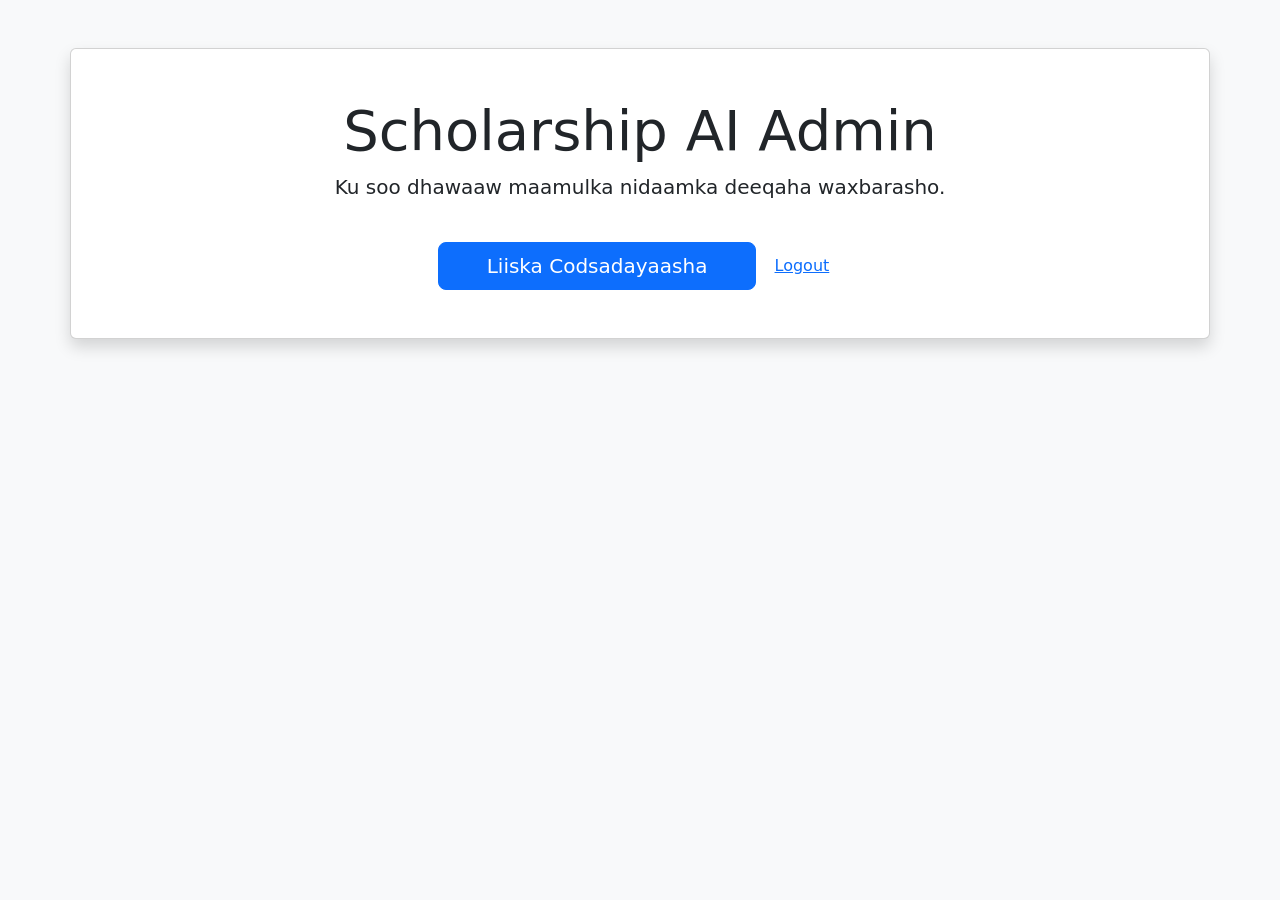
==== templates/index.html @ 8ad74e2b "Initial upload of scholarship system" ====
<!DOCTYPE html>
<html>
<head>
    <link href="https://cdn.jsdelivr.net/npm/bootstrap@5.3.0/dist/css/bootstrap.min.css" rel="stylesheet">
</head>

<body class="bg-light p-5">
    <div class="container text-center card p-5 shadow">
        <h1 class="display-4">Scholarship AI Admin</h1>
        <p class="lead">Ku soo dhawaaw maamulka nidaamka deeqaha waxbarasho.</p>
        <div class="mt-4">
            <a href="/admin" class="btn btn-primary btn-lg px-5">Liiska Codsadayaasha</a>
            <a href="/" class="btn btn-link">Logout</a>
        </div>
    </div>
</body>
</html>
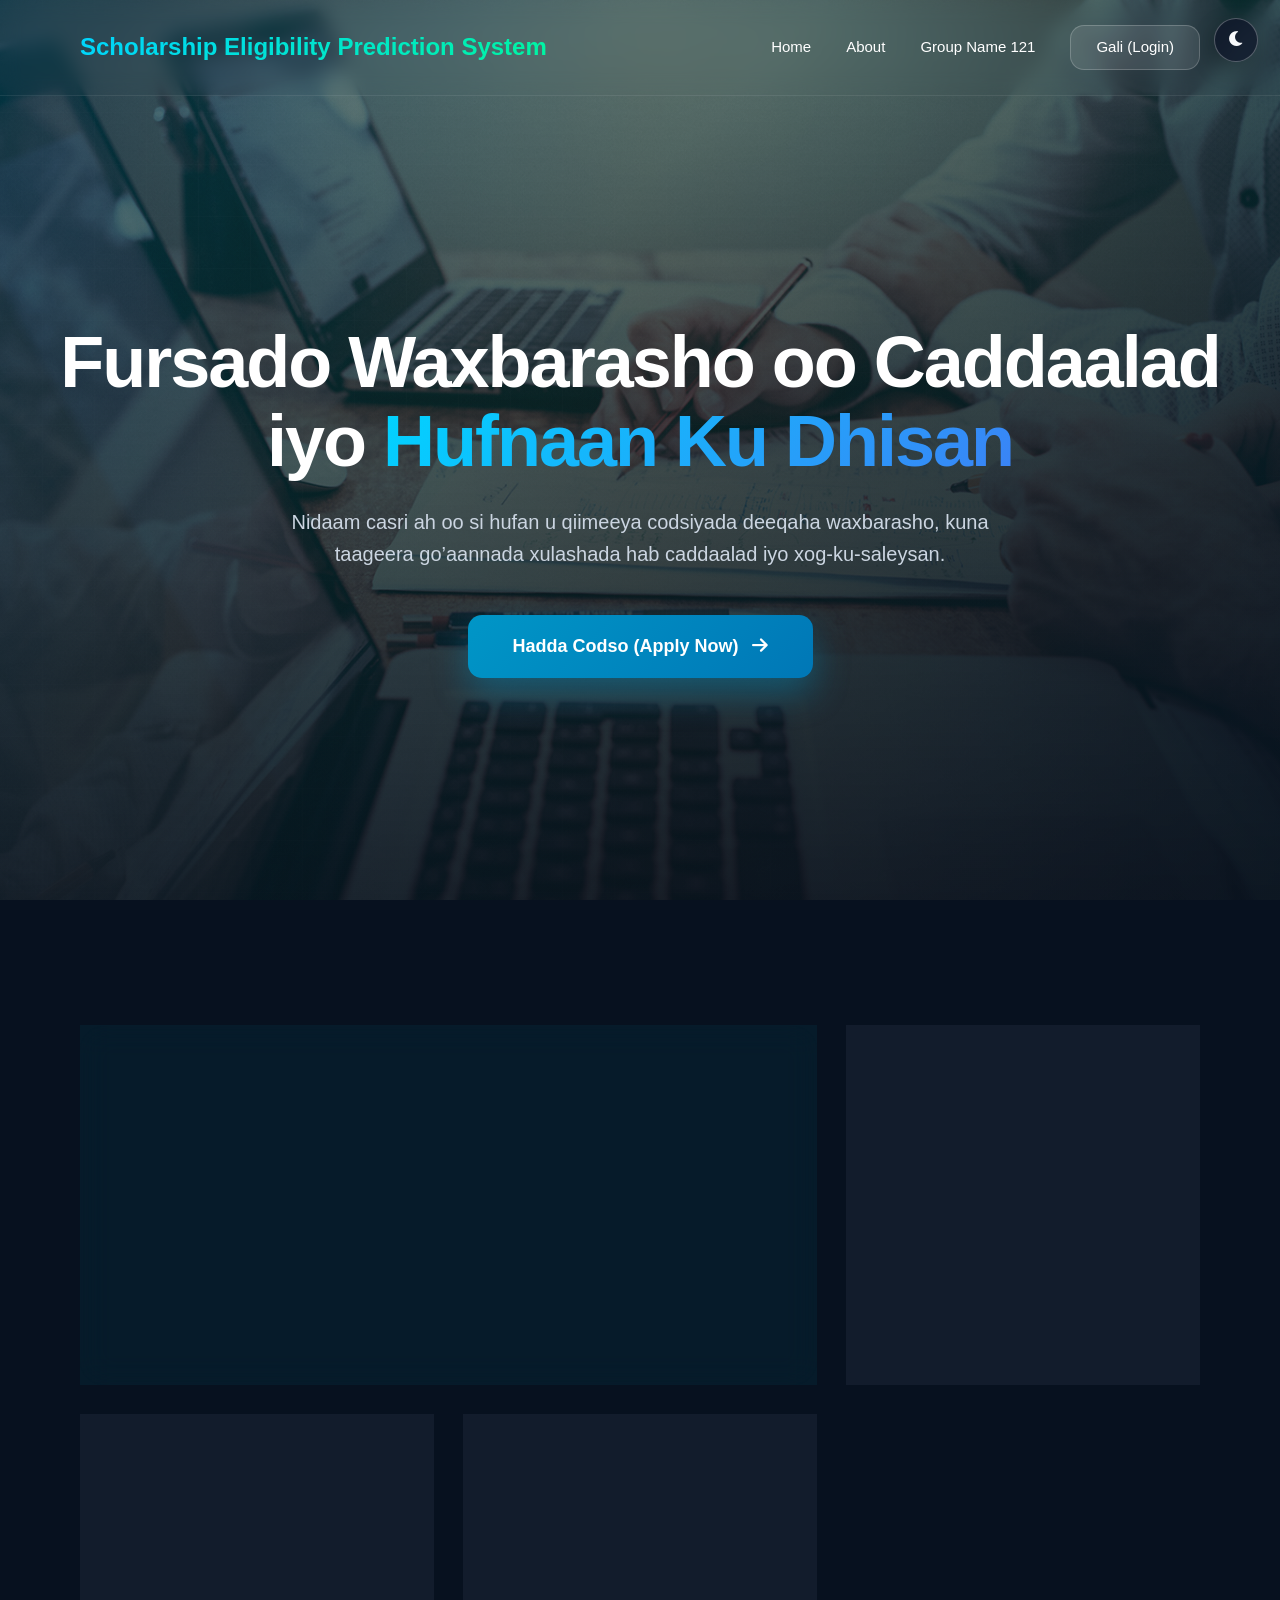
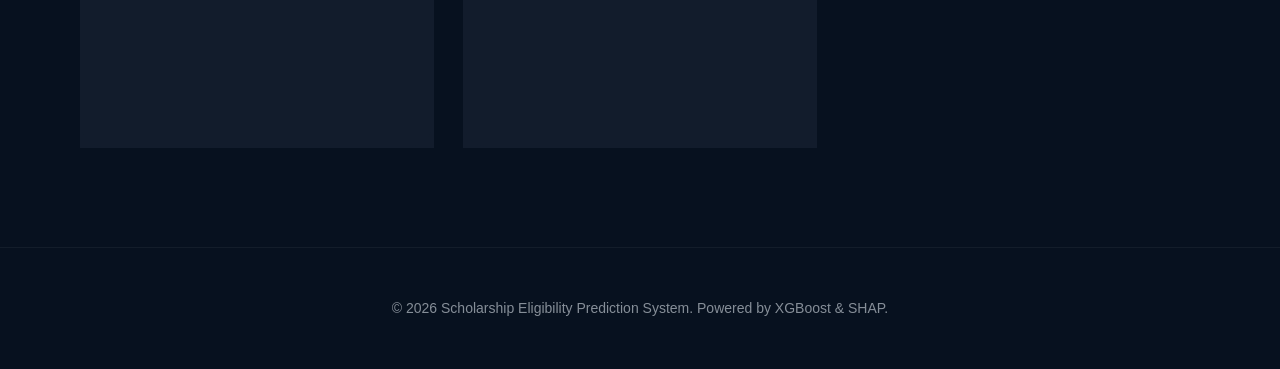
==== commit cce364d5: "Cusboonaysiin koodhka ah" ====
--- a/templates/index.html
+++ b/templates/index.html
@@ -1,17 +1,254 @@
-<!DOCTYPE html>
-<html>
+﻿<!DOCTYPE html>
+<html lang="so">
 <head>
+    <meta charset="UTF-8">
+    <meta name="viewport" content="width=device-width, initial-scale=1.0">
+    <title>Scholarship Machine Learning - Fairness</title>
     <link href="https://cdn.jsdelivr.net/npm/bootstrap@5.3.0/dist/css/bootstrap.min.css" rel="stylesheet">
+    <link rel="stylesheet" href="https://cdnjs.cloudflare.com/ajax/libs/font-awesome/6.0.0/css/all.min.css">
+    <style>
+        html { scroll-behavior: smooth; }
+        * { margin: 0; padding: 0; box-sizing: border-box; font-family: 'Inter', sans-serif; }
+        body {
+            background: #060c18;
+            background-image: url('/static/dashboard_bg.jpg');
+            background-size: cover;
+            background-position: center;
+            background-attachment: fixed;
+            color: white;
+            overflow-x: hidden;
+        }
+        body::before {
+            content: '';
+            position: fixed; inset: 0; z-index: -1;
+            background: rgba(6, 12, 24, 0.85);
+        }
+
+        /* NAVIGATION */
+        nav {
+            padding: 25px 80px;
+            display: flex;
+            justify-content: space-between;
+            align-items: center;
+            backdrop-filter: blur(10px);
+            position: sticky;
+            top: 0;
+            z-index: 1000;
+        }
+        .logo { font-size: 24px; font-weight: 800; background: linear-gradient(135deg, #00d4ff, #00f5a0); -webkit-background-clip: text; -webkit-text-fill-color: transparent; }
+        .nav-links {
+            display: flex;
+            align-items: center;
+            gap: 35px;
+            position: relative;
+        }
+        .nav-links a,
+        .names-toggle {
+            color: white;
+            text-decoration: none;
+            font-weight: 500;
+            transition: 0.3s;
+            font-size: 15px;
+        }
+        .nav-links a:hover,
+        .names-toggle:hover { color: #00d4ff; }
+        .btn-login { background: rgba(255, 255, 255, 0.1); padding: 10px 25px; border-radius: 30px; border: 1px solid rgba(255, 255, 255, 0.2); }
+        .names-menu {
+            position: relative;
+        }
+        .names-toggle {
+            border: 0;
+            background: transparent;
+            cursor: pointer;
+            padding: 0;
+        }
+        .names-panel {
+            position: absolute;
+            right: 0;
+            top: 38px;
+            min-width: 230px;
+            padding: 16px;
+            border-radius: 14px;
+            border: 1px solid rgba(0, 212, 255, 0.25);
+            background: rgba(6, 12, 24, 0.94);
+            box-shadow: 0 18px 45px rgba(0, 0, 0, 0.35);
+            opacity: 0;
+            visibility: hidden;
+            transform: translateY(-8px);
+            transition: 0.25s ease;
+        }
+        .names-menu.is-open .names-panel {
+            opacity: 1;
+            visibility: visible;
+            transform: translateY(0);
+        }
+        .names-panel h4 {
+            color: #00d4ff;
+            font-size: 14px;
+            font-weight: 800;
+            margin-bottom: 10px;
+        }
+        .names-panel ul {
+            list-style: none;
+            margin: 0;
+            padding: 0;
+        }
+        .names-panel li {
+            display: flex;
+            align-items: center;
+            gap: 10px;
+            color: #e2e8f0;
+            font-size: 15px;
+            font-weight: 600;
+            padding: 8px 0;
+            border-top: 1px solid rgba(255, 255, 255, 0.08);
+        }
+        .names-panel li::before {
+            font-family: "Font Awesome 6 Free";
+            font-weight: 900;
+            font-size: 13px;
+        }
+        .names-panel li.member-male::before {
+            content: "\f183";
+            color: #00d4ff;
+        }
+        .names-panel li.member-female::before {
+            content: "\f182";
+            color: #f472b6;
+        }
+
+        /* HERO SECTION */
+        .hero {
+            height: 90vh;
+            display: flex;
+            flex-direction: column;
+            justify-content: center;
+            align-items: center;
+            text-align: center;
+            padding: 0 20px;
+        }
+        .hero h1 { font-size: 72px; font-weight: 900; margin-bottom: 25px; line-height: 1.1; letter-spacing: -2px; }
+        .hero h1 span { background: linear-gradient(135deg, #00d4ff 0%, #3b82f6 100%); -webkit-background-clip: text; -webkit-text-fill-color: transparent; }
+        .hero p { font-size: 20px; color: #cbd5e1; max-width: 700px; margin-bottom: 45px; line-height: 1.6; }
+        
+        .btn-main { 
+            background: linear-gradient(135deg, #0096c7 0%, #0077b6 100%); 
+            color: white; padding: 18px 45px; 
+            border-radius: 40px; text-decoration: none; 
+            font-weight: 700; font-size: 18px;
+            box-shadow: 0 15px 35px rgba(0, 150, 199, 0.4);
+            transition: 0.4s;
+        }
+        .btn-main:hover { transform: translateY(-5px); box-shadow: 0 20px 45px rgba(0, 150, 199, 0.6); color: white; }
+
+        /* FEATURES */
+        .features {
+            padding: 100px 80px;
+            display: grid;
+            grid-template-columns: repeat(auto-fit, minmax(300px, 1fr));
+            gap: 30px;
+        }
+        .f-card {
+            background: rgba(30, 41, 59, 0.5);
+            backdrop-filter: blur(15px);
+            padding: 40px;
+            border-radius: 24px;
+            border: 1px solid rgba(255, 255, 255, 0.1);
+            transition: 0.4s ease;
+        }
+        .f-card:hover { transform: translateY(-10px); border-color: rgba(0, 212, 255, 0.4); background: rgba(30, 41, 59, 0.7); }
+        .f-card i { font-size: 40px; margin-bottom: 25px; background: linear-gradient(135deg, #00d4ff, #00f5a0); -webkit-background-clip: text; -webkit-text-fill-color: transparent; }
+        .f-card h3 { font-size: 22px; font-weight: 700; margin-bottom: 15px; }
+        .f-card p { color: #94a3b8; line-height: 1.6; }
+
+        /* FOOTER */
+        footer { padding: 50px 80px; border-top: 1px solid rgba(255, 255, 255, 0.05); text-align: center; color: #64748b; font-size: 14px; }
+
+        @media (max-width: 768px) {
+            nav { padding: 20px; }
+            .nav-links { display: none; }
+            .hero h1 { font-size: 48px; }
+            .features { padding: 50px 20px; }
+        }
+    </style>
+    <link rel="stylesheet" href="/static/app_background.css">
+    <link rel="stylesheet" href="/static/theme.css">
+    <script src="/static/theme.js" defer></script>
 </head>
-
-<body class="bg-light p-5">
-    <div class="container text-center card p-5 shadow">
-        <h1 class="display-4">Scholarship AI Admin</h1>
-        <p class="lead">Ku soo dhawaaw maamulka nidaamka deeqaha waxbarasho.</p>
-        <div class="mt-4">
-            <a href="/admin" class="btn btn-primary btn-lg px-5">Liiska Codsadayaasha</a>
-            <a href="/" class="btn btn-link">Logout</a>
-        </div>
-    </div>
+<body>
+
+    <nav>
+        <div class="logo">Scholarship Eligibility Prediction System</div>
+        <div class="nav-links">
+            <a href="/">Home</a>
+            <a href="#about-section">About</a>
+            <div class="names-menu">
+                <button class="names-toggle" type="button" aria-expanded="false" aria-controls="names-panel">Group Name 121</button>
+                <div class="names-panel" id="names-panel">
+                    <h4>Group Name 121</h4>
+                    <ul>
+                        <li class="member-male">Burhan Kassim Awow</li>
+                        <li class="member-female">Warda Muhiyadin Mohamed</li>
+                        <li class="member-male">Ibrahim Abukar Osman</li>
+                        <li class="member-female">Salma Ali Hassan</li>
+                    </ul>
+                </div>
+            </div>
+            <a href="/login" class="btn-login">Gali (Login)</a>
+        </div>
+    </nav>
+
+    <section class="hero">
+        <h1>Fursado Waxbarasho oo Caddaalad<br>iyo <span>Hufnaan Ku Dhisan</span></h1>
+        <p>Nidaam casri ah oo si hufan u qiimeeya codsiyada deeqaha waxbarasho, kuna taageera go’aannada xulashada hab caddaalad iyo xog-ku-saleysan.
+</p>
+        <a href="/signup" class="btn-main">Hadda Codso (Apply Now) <i class="fas fa-arrow-right ms-2"></i></a>
+    </section>
+
+    <section class="features" id="about-section" style="padding-top: 120px;">
+        <div class="f-card" style="grid-column: span 2; background: rgba(0, 212, 255, 0.05); border-color: rgba(0, 212, 255, 0.2);">
+            <i class="fas fa-info-circle"></i>
+            <h3>Ku Saabsan Nidaamka (About)</h3>
+            <p style="font-size: 16px; color: #cbd5e1;">Nidaamkani wuxuu hubinayaa in codsiyada deeqaha waxbarasho loo qiimeeyo si caddaalad iyo hufnaan leh. Waxa uu tixgelinayaa waxqabadka waxbarasho iyo xaaladda dhaqaale, si loo aqoonsado ardayda u qalanta iyo kuwa sida weyn ugu baahan taageerada.
+</p>
+        </div>
+        <div class="f-card">
+            <i class="fas fa-robot"></i>
+            <h3>Qiimeyn Ku Salaysan Xog</h3>
+            <p>Nidaamku wuxuu falanqeeyaa xogta codsiga si uu u bixiyo qiimeyn ku saleysan xogta, halka go’aanka ugu dambeeya lagu saleeyo xeerarka iyo shuruudaha deeqda waxbarasho.
+</p>
+        </div>
+        <div class="f-card">
+            <i class="fas fa-brain"></i>
+            <h3>Nidaamka Qiimeynta Codsiga</h3>
+            <p>Waxa uu falanqeeyaa xogta waxbarashada iyo xaaladda dhaqaale ee codsadaha si uu u qiimeeyo u-qalmitaanka deeqda waxbarasho.</p>
+        </div>
+        <div class="f-card">
+            <i class="fas fa-eye"></i>
+            <h3>Hufnaan Buuxda (Transparency)</h3>
+            <p>Nidaamku wuxuu soo bandhigayaa sababaha iyo xogaha muhiimka ah ee saameeyay natiijada qiimeynta codsiga.
+.</p>
+        </div>
+    </section>
+
+    <footer>
+        &copy; 2026 Scholarship Eligibility Prediction System. Powered by XGBoost & SHAP.
+    </footer>
+    <script>
+        const namesMenu = document.querySelector('.names-menu');
+        const namesToggle = document.querySelector('.names-toggle');
+
+        namesToggle.addEventListener('click', function () {
+            const isOpen = namesMenu.classList.toggle('is-open');
+            namesToggle.setAttribute('aria-expanded', isOpen);
+        });
+
+        document.addEventListener('click', function (event) {
+            if (!namesMenu.contains(event.target)) {
+                namesMenu.classList.remove('is-open');
+                namesToggle.setAttribute('aria-expanded', 'false');
+            }
+        });
+    </script>
 </body>
-</html>+</html>
--- a/static/app_background.css
+++ b/static/app_background.css
@@ -0,0 +1,112 @@
+body {
+    background-color: #07111f !important;
+    background-image:
+        linear-gradient(135deg, rgba(0, 150, 199, 0.30), rgba(16, 185, 129, 0.14) 38%, rgba(15, 23, 42, 0.82) 100%),
+        linear-gradient(rgba(255, 255, 255, 0.035) 1px, transparent 1px),
+        linear-gradient(90deg, rgba(255, 255, 255, 0.035) 1px, transparent 1px),
+        url('/static/dashboard_bg1.jpg') !important;
+    background-size: cover, 52px 52px, 52px 52px, cover !important;
+    background-position: center, center, center, center !important;
+    background-attachment: fixed, fixed, fixed, fixed !important;
+}
+
+
+body::before {
+    background:
+        linear-gradient(180deg, rgba(6, 12, 24, 0.50), rgba(6, 12, 24, 0.82)),
+        linear-gradient(90deg, rgba(0, 212, 255, 0.10), rgba(245, 158, 11, 0.08), rgba(16, 185, 129, 0.10)) !important;
+}
+
+.glass-card,
+.form-card,
+.app-card,
+.table-box,
+.card,
+.welcome-card,
+.section-panel,
+.metric-card {
+    box-shadow: 0 24px 70px rgba(0, 0, 0, 0.34), 0 1px 0 rgba(255, 255, 255, 0.05) inset !important;
+}
+
+nav,
+.navbar,
+.sidebar {
+    border-bottom: 1px solid rgba(255, 255, 255, 0.08) !important;
+}
+
+.btn,
+.btn-main,
+.btn-login,
+.btn-signup,
+.btn-next,
+.btn-prev,
+.btn-submit,
+.action-btn,
+.btn-apply,
+.btn-custom,
+.btn-view {
+    border-radius: 14px !important;
+    letter-spacing: 0 !important;
+}
+
+input,
+select,
+textarea {
+    border-radius: 12px !important;
+}
+
+.f-card,
+.faculty-card,
+.glass-card,
+.form-card,
+.table-box,
+.section-panel,
+.metric-card,
+.app-card {
+    border-color: rgba(255, 255, 255, 0.12) !important;
+}
+
+.f-card:hover,
+.faculty-card:hover,
+.app-card:hover,
+.card:hover {
+    transform: translateY(-6px) !important;
+}
+
+.page-brand,
+footer {
+    color: rgba(226, 232, 240, 0.58) !important;
+}
+
+@media (max-width: 768px) {
+    body {
+        background-attachment: scroll, scroll, scroll, scroll !important;
+    }
+
+    .hero {
+        min-height: 82vh !important;
+        height: auto !important;
+        padding: 96px 18px 54px !important;
+    }
+
+    .hero h1 {
+        font-size: clamp(40px, 12vw, 58px) !important;
+        line-height: 1.06 !important;
+    }
+
+    .hero p,
+    .header p {
+        font-size: 15px !important;
+    }
+
+    .glass-card,
+    .form-card {
+        padding: 26px 18px !important;
+        border-radius: 18px !important;
+    }
+
+    .faculty-card {
+        height: 390px !important;
+        border-radius: 22px !important;
+    }
+}
--- a/static/theme.css
+++ b/static/theme.css
@@ -0,0 +1,399 @@
+:root {
+    --theme-text: #e2e8f0;
+    --theme-muted: #94a3b8;
+    --theme-surface: rgba(15, 23, 42, 0.78);
+    --theme-border: rgba(255, 255, 255, 0.12);
+}
+
+.app-theme-toggle {
+    position: fixed;
+    top: 18px;
+    right: 22px;
+    z-index: 10000;
+    width: 44px;
+    height: 44px;
+    border: 1px solid rgba(255, 255, 255, 0.28);
+    border-radius: 50%;
+    background: rgba(15, 23, 42, 0.78);
+    color: #f8fafc;
+    box-shadow: 0 8px 22px rgba(0, 0, 0, 0.25);
+    cursor: pointer;
+    font-size: 17px;
+}
+
+body.light-mode {
+    --theme-text: #0f172a;
+    --theme-muted: #475569;
+    --theme-surface: rgba(255, 255, 255, 0.9);
+    --theme-border: rgba(15, 23, 42, 0.14);
+    color: #0f172a !important;
+}
+
+body.light-mode::before {
+    background: rgba(241, 245, 249, 0.84) !important;
+}
+
+body.light-mode .app-theme-toggle {
+    background: #ffffff;
+    color: #0f172a;
+    border-color: rgba(15, 23, 42, 0.16);
+}
+
+body.light-mode :is(.sidebar, nav, .navbar, .header, .topbar) {
+    background-color: rgba(255, 255, 255, 0.9) !important;
+    border-color: var(--theme-border) !important;
+}
+
+body.light-mode :is(nav a, .nav-links a, .navbar a, .navbar .btn, .btn-outline-light) {
+    color: #0f172a !important;
+    border-color: rgba(15, 23, 42, 0.28) !important;
+    text-shadow: none !important;
+}
+
+body.light-mode .names-toggle {
+    color: #0f172a !important;
+    text-shadow: none !important;
+}
+
+body.light-mode .names-toggle:hover {
+    color: #0284c7 !important;
+}
+
+body.light-mode .names-panel {
+    background: rgba(255, 255, 255, 0.98) !important;
+    border-color: rgba(2, 132, 199, 0.28) !important;
+    box-shadow: 0 18px 45px rgba(15, 23, 42, 0.18) !important;
+}
+
+body.light-mode .names-panel h4 {
+    color: #0284c7 !important;
+}
+
+body.light-mode .names-panel li {
+    color: #0f172a !important;
+    border-top-color: rgba(15, 23, 42, 0.12) !important;
+}
+
+body.light-mode .names-panel li.member-male::before {
+    color: #0284c7 !important;
+}
+
+body.light-mode .names-panel li.member-female::before {
+    color: #db2777 !important;
+}
+
+body.light-mode :is(.btn-main, .btn-login, .btn-next, .btn-submit, .btn-primary, .btn-apply, .btn-custom) {
+    color: #ffffff !important;
+    text-shadow: none !important;
+}
+
+body.light-mode :is(.btn-secondary, .btn-light, .btn-prev, a[style*="rgba(255,255,255,0.1)"]) {
+    background: #e2e8f0 !important;
+    color: #0f172a !important;
+    border-color: rgba(15, 23, 42, 0.18) !important;
+    box-shadow: none !important;
+    text-shadow: none !important;
+}
+
+body.light-mode :is(.card, .glass-card, .table-box, .form-card, .form-container, .dashboard-card, .chart-card, .result-card, .shap-card, .insight-item, .f-card, .section-panel, .metric-card) {
+    background-color: var(--theme-surface) !important;
+    border-color: var(--theme-border) !important;
+}
+
+body.light-mode :is(.form-container, .form-card) {
+    box-shadow: 0 18px 45px rgba(15, 23, 42, 0.16) !important;
+}
+
+body.light-mode :is(h1, h2, h3, h4, h5, h6, p, label, th, td, small, .subtitle, .hint-text, .page-title, .page-header, .form-label, .table-title, .empty-state, footer) {
+    color: var(--theme-text) !important;
+    text-shadow: none !important;
+}
+
+body.light-mode :is(.hero h1, .hero p, .header h1, .header p) {
+    color: #0f172a !important;
+    text-shadow: none !important;
+}
+
+body.light-mode :is(input, select, textarea) {
+    background: rgba(255, 255, 255, 0.92) !important;
+    color: #0f172a !important;
+    border-color: rgba(15, 23, 42, 0.2) !important;
+}
+
+body.light-mode :is(input, textarea)::placeholder {
+    color: #64748b !important;
+}
+
+body.light-mode :is(.hint-text, .text-muted, .muted, .description, .page-subtitle) {
+    color: #475569 !important;
+}
+
+body.light-mode .f-card :is(p, li) {
+    color: #334155 !important;
+}
+
+body.light-mode .f-card strong {
+    color: #7c3aed !important;
+}
+
+body.light-mode .app-card {
+    background: rgba(255, 255, 255, 0.88) !important;
+    border-color: rgba(15, 23, 42, 0.12) !important;
+}
+
+body.light-mode .app-card :is(ul, li) {
+    color: #334155 !important;
+}
+
+body.light-mode .bg-success-light {
+    color: #047857 !important;
+    background: #d1fae5 !important;
+    border-color: #6ee7b7 !important;
+}
+
+body.light-mode .bg-danger-light {
+    color: #b91c1c !important;
+    background: #fee2e2 !important;
+    border-color: #fca5a5 !important;
+}
+
+body.light-mode .bg-warning-light {
+    color: #92400e !important;
+    background: #fef3c7 !important;
+    border-color: #fcd34d !important;
+}
+
+body.light-mode :is(.status, .s-green, .s-red, .s-yellow) {
+    text-shadow: none !important;
+    font-weight: 800 !important;
+}
+
+body.light-mode .s-green {
+    color: #047857 !important;
+    background: #d1fae5 !important;
+    border-color: #6ee7b7 !important;
+}
+
+body.light-mode .s-red {
+    color: #b91c1c !important;
+    background: #fee2e2 !important;
+    border-color: #fca5a5 !important;
+}
+
+body.light-mode .s-yellow {
+    color: #92400e !important;
+    background: #fef3c7 !important;
+    border-color: #f59e0b !important;
+}
+
+body.light-mode :is(.btn-view, .btn-warning, .btn-danger, .btn-success, .btn-delete, .btn-verify) {
+    text-shadow: none !important;
+    box-shadow: none !important;
+}
+
+body.light-mode .btn-view {
+    color: #4338ca !important;
+    background: #e0e7ff !important;
+    border: 1px solid #a5b4fc !important;
+}
+body.light-mode .btn-view i {
+    color: #4338ca !important;
+}
+body.light-mode .btn-view:hover {
+    background: #4338ca !important;
+    color: #ffffff !important;
+}
+body.light-mode .btn-view:hover i {
+    color: #ffffff !important;
+}
+
+body.light-mode .btn-warning {
+    color: #92400e !important;
+    background: #fef3c7 !important;
+    border: 1px solid #fcd34d !important;
+}
+
+body.light-mode :is(.btn-danger, .btn-delete) {
+    color: #b91c1c !important;
+    background: #fee2e2 !important;
+    border: 1px solid #fca5a5 !important;
+}
+body.light-mode :is(.btn-danger, .btn-delete) i {
+    color: #b91c1c !important;
+}
+body.light-mode :is(.btn-danger, .btn-delete):hover {
+    background: #b91c1c !important;
+    color: #ffffff !important;
+}
+body.light-mode :is(.btn-danger, .btn-delete):hover i {
+    color: #ffffff !important;
+}
+
+body.light-mode .btn-success {
+    color: #047857 !important;
+    background: #d1fae5 !important;
+    border: 1px solid #6ee7b7 !important;
+}
+
+body.light-mode .alert-glass {
+    background: #dbeafe !important;
+    border-color: #93c5fd !important;
+    color: #0f172a !important;
+}
+
+body.light-mode .alert-glass strong,
+body.light-mode .alert-glass i {
+    color: #1d4ed8 !important;
+}
+
+body.light-mode .chart-container {
+    background: rgba(248, 250, 252, 0.96) !important;
+    border-color: rgba(15, 23, 42, 0.16) !important;
+}
+
+body.light-mode .chart-note {
+    color: #334155 !important;
+}
+
+body.light-mode .empty-explanation {
+    background: #fef3c7 !important;
+    color: #78350f !important;
+    border-color: #fcd34d !important;
+}
+
+body.light-mode .faculty-card .card-content h3 {
+    color: #ffffff !important;
+}
+
+body.light-mode .faculty-card .card-content p {
+    color: #e2e8f0 !important;
+}
+
+body.light-mode .section-panel :is(.field-row, .field-row strong, .insight-badge) {
+    color: #0f172a !important;
+}
+
+body.light-mode .form-card .alert {
+    color: #0f172a !important;
+    background: #dbeafe !important;
+}
+
+body.light-mode .form-card .btn-prev {
+    color: #0f172a !important;
+    background-color: #e2e8f0 !important;
+}
+
+body.light-mode .swal2-popup {
+    background: #ffffff !important;
+    color: #0f172a !important;
+    border: 1px solid rgba(15, 23, 42, 0.14) !important;
+    box-shadow: 0 24px 70px rgba(15, 23, 42, 0.22) !important;
+}
+
+body.light-mode .swal2-title,
+body.light-mode .swal2-html-container {
+    color: #0f172a !important;
+    text-shadow: none !important;
+}
+
+body.light-mode .swal2-icon.swal2-warning {
+    border-color: #f59e0b !important;
+    color: #d97706 !important;
+}
+
+body.light-mode .swal2-loader {
+    border-color: #3b82f6 transparent #3b82f6 transparent !important;
+}
+
+body.light-mode [style*="color:#fff"],
+body.light-mode [style*="color: #fff"],
+body.light-mode [style*="color:#ffffff"],
+body.light-mode [style*="color: #ffffff"] {
+    color: #0f172a !important;
+    text-shadow: none !important;
+}
+
+body.light-mode [style*="color:white"],
+body.light-mode [style*="color: white"] {
+    color: #0f172a !important;
+    text-shadow: none !important;
+}
+
+body.light-mode tr td {
+    background-color: rgba(226, 232, 240, 0.7) !important;
+}
+
+body.light-mode .toggle-password,
+body.light-mode .password-toggle {
+    color: #334155 !important;
+    background: rgba(226, 232, 240, 0.9) !important;
+}
+
+body.light-mode :is(.btn-main, .btn-login, .btn-next, .btn-submit, .btn-primary, .btn-apply, .btn-custom, button[type="submit"]) {
+    color: #ffffff !important;
+    text-shadow: none !important;
+}
+
+body.light-mode :is(.swal2-popup, .swal2-popup h2, .swal2-title, .swal2-html-container, .swal2-content) {
+    color: #0f172a !important;
+    text-shadow: none !important;
+}
+
+body.light-mode :is(.btn-main, .btn-login, .btn-next, .btn-submit, .btn-primary, .btn-apply, .btn-custom, button[type="submit"]) {
+    color: #ffffff !important;
+    text-shadow: none !important;
+}
+
+body.light-mode :is(.btn-secondary, .btn-light, .btn-prev, a[style*="rgba(255,255,255,0.1)"]) {
+    background: #e2e8f0 !important;
+    color: #0f172a !important;
+    border-color: rgba(15, 23, 42, 0.18) !important;
+    box-shadow: none !important;
+    text-shadow: none !important;
+}
+
+body.light-mode .btn-view {
+    color: #4338ca !important;
+    background: #e0e7ff !important;
+    border: 1px solid #a5b4fc !important;
+}
+
+body.light-mode .btn-warning {
+    color: #92400e !important;
+    background: #fef3c7 !important;
+    border: 1px solid #fcd34d !important;
+}
+
+body.light-mode .btn-danger {
+    color: #b91c1c !important;
+    background: #fee2e2 !important;
+    border: 1px solid #fca5a5 !important;
+}
+
+body.light-mode .btn-success {
+    color: #047857 !important;
+    background: #d1fae5 !important;
+    border: 1px solid #6ee7b7 !important;
+}
+
+body.light-mode .s-green {
+    color: #047857 !important;
+    background: #d1fae5 !important;
+    border-color: #6ee7b7 !important;
+}
+
+body.light-mode .s-red {
+    color: #b91c1c !important;
+    background: #fee2e2 !important;
+    border-color: #fca5a5 !important;
+}
+
+body.light-mode .s-yellow {
+    color: #92400e !important;
+    background: #fef3c7 !important;
+    border-color: #f59e0b !important;
+}
+
+@media (max-width: 576px) {
+    .app-theme-toggle { top: 12px; right: 12px; }
+}
